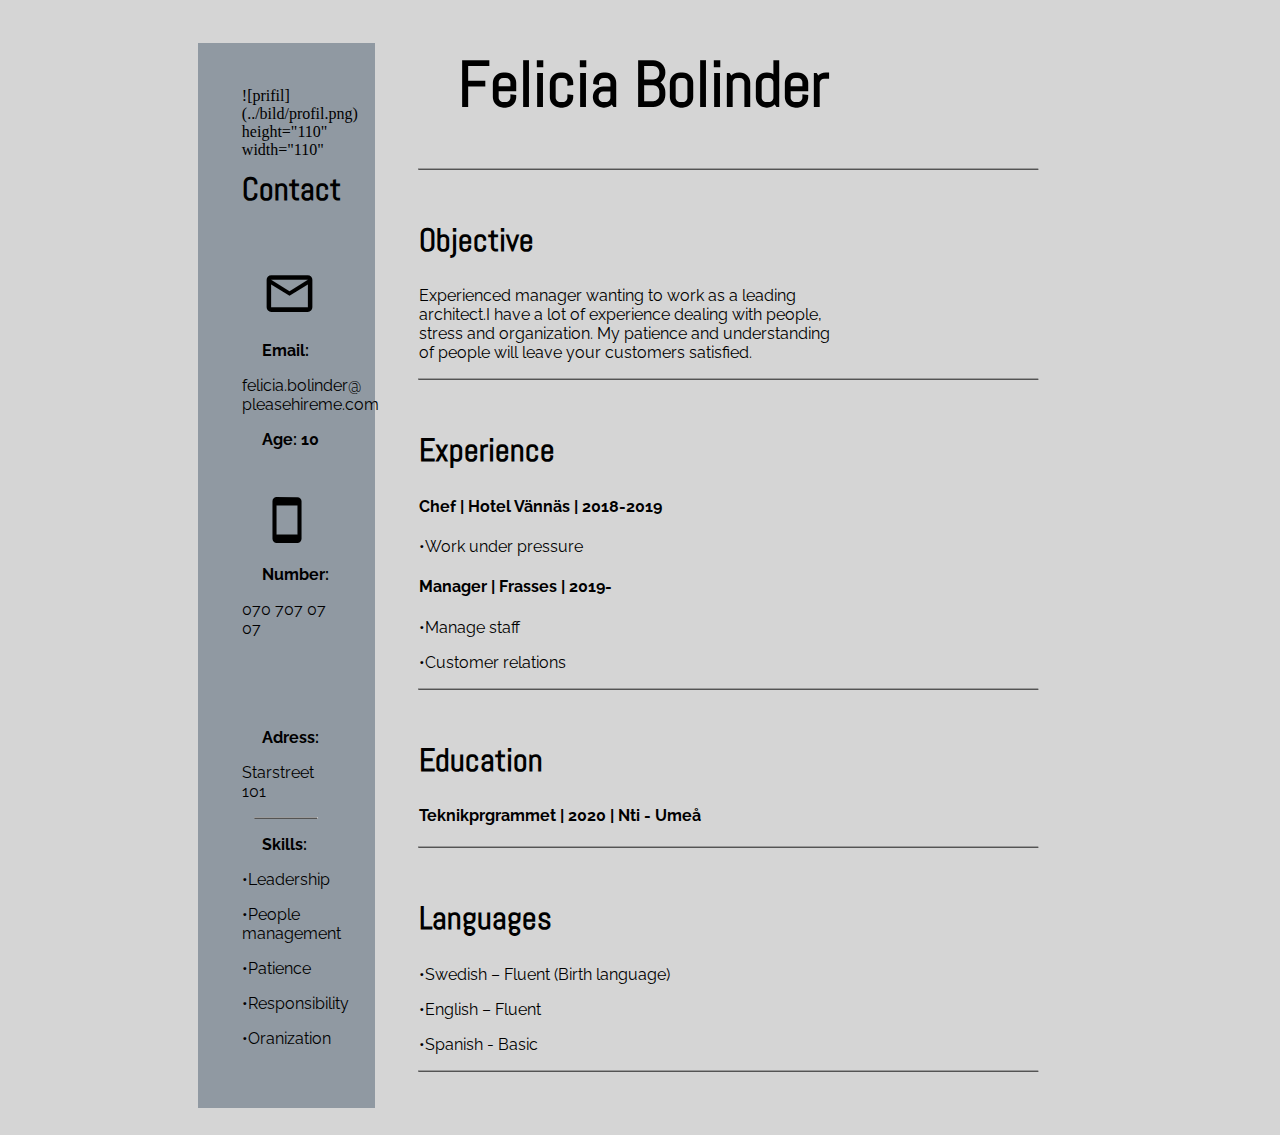
==== index.html @ 72377a9d "Update index.html" ====
<!DOCTYPE html>

<html lang="en">
<html>

<head>
<meta charset="UTF-8">

<title> cv </title>
<link href="https://fonts.googleapis.com/css?family=Abel" rel="stylesheet">
<link href="https://fonts.googleapis.com/css?family=Raleway:400i" rel="stylesheet">

<link href="css/cv.css" rel="stylesheet">

<link rel="stylesheet" href="https://use.fontawesome.com/releases/v5.4.1/css/all.css" integrity="sha384-5sAR7xN1Nv6T6+dT2mhtzEpVJvfS3NScPQTrOxhwjIuvcA67KV2R5Jz6kr4abQsz" crossorigin="anonymous">
<link rel="stylesheet" href="https://fonts.googleapis.com/icon?family=Material+Icons">


<meta name="viewport" content="width=device-width, initial-scale=1">


</head>

<body>
<main>

<aside>
![prifil](../bild/profil.png) height="110" width="110"


	

	<h2>Contact</h2>
	

	<i class="material-icons" style= "font-size:55px"> mail_outline</i>
	<h3>Email:</h3>
	<p>felicia.bolinder@
	pleasehireme.com </p>

	<h3>Age: 10 </h3>

	<i class="material-icons" style= "font-size:50px;">smartphone</i>
	<h3>Number:</h3> 
	<p>070 707 07 07</p>

	<i class="fas fa-home" style= "font-size:50px;"></i>
	<h3>Adress:</h3>
	<p>Starstreet 101 </p>

	<hr>

	<h3>Skills:</h3>
	<p>•Leadership </p> 
	<p>•People management</p>
	<p>•Patience </p>
	<p>•Responsibility </p>
	<p>•Oranization</p>


</aside>


<article>


<h1>Felicia Bolinder</h1>

<hr>

<section>


<h2>Objective</h2>

<p>Experienced manager wanting to work as a leading 
<br>architect.I have a lot of experience dealing with people, 
<br>stress and organization. My patience and understanding 
<br>of people will leave your customers satisfied.
</p>

</section>

<hr>

<section>
<h2>Experience</h2>
<h4> Chef | Hotel Vännäs | 2018-2019 </h4>
<p>•Work under pressure</p>

<h4>Manager | Frasses | 2019- </h4>
<p>•Manage staff</p>
<p>•Customer relations</p>

</section>

<hr>

<section>
<h2>Education</h2>
<h4>Teknikprgrammet | 2020 | Nti - Umeå </h4>
</section>

<hr>

<section>
<h2>Languages</h2>
<p>•Swedish – Fluent (Birth language)</p>
<p>•English – Fluent</p>
<p>•Spanish - Basic</p>
</section>

<hr>


<a target="_blank" href=https://www.google.se/search?q=hire+me&source=lnms&tbm=isch&sa=X&ved=0ahUKEwiF8fKdtZLeAhVBHCwKHdLgAs0Q_AUIDigB&biw=1536&bih=723> <i class= "far fa-smile-wink" style= "font-size: 40px;"></i> </a>

<div class="fas fa-location-arrow" style="padding-left: 60px; font-size: 15px; -webkit-transform: scaleX(-1);
    transform: scaleX(-1);"></div>



</article>
</main>
</body>

</html>
---- css/cv.css ----
body {
background-color: #d5d5d5;


}

main{
width: 70%;
margin: 0 auto;

}

aside{
	float: left;
	width: 10%;
	padding: 5%;
  border-left-color: black;
  background-color: #9099A2;


}
}
article {
 float: middle;
 margin-left: 400px;
 width: 60%;


}


section{
margin-top: 50px;
margin-left: 25%;
}


img {
    border-radius: 50%;
}

hr {
	border-bottom-color: black;
	width: 70%;

	
	
}
i {
	padding-top:  30px;
	color: black;
	padding-left: 20px
}
 
h1 {
      
      font-family: 'Abel', sans-serif;
      font-size: 4em;
      float: middle;
      margin-left: 260px;
      border-bottom-color: black;

    }

    
 h2 {
      font-family: 'Abel', sans-serif;
      font-size: 2em;
      margin-top: 10px;


       
    }

   
  p {
    font-family: 'Raleway', sans-serif;
    font-size: 1em;

       
    }

  h3 {
    font-family: 'Raleway', sans-serif;
    font-size: 1em;
    padding-left: 20px;
    }

  h4 {
   	font-family: 'Raleway', sans-serif;
    font-size: 1em;
        
   } 

   a {
   	   	font-family: 'Raleway', sans-serif;
        font-size: 1em;
        padding-left: 30px;
        text-decoration: none; 
   }

   h5 {
    font-family: 'Raleway', sans-serif;
    font-size: 1em;
    margin-left: 250px;
   }

  div
  {
   color: black;
  }
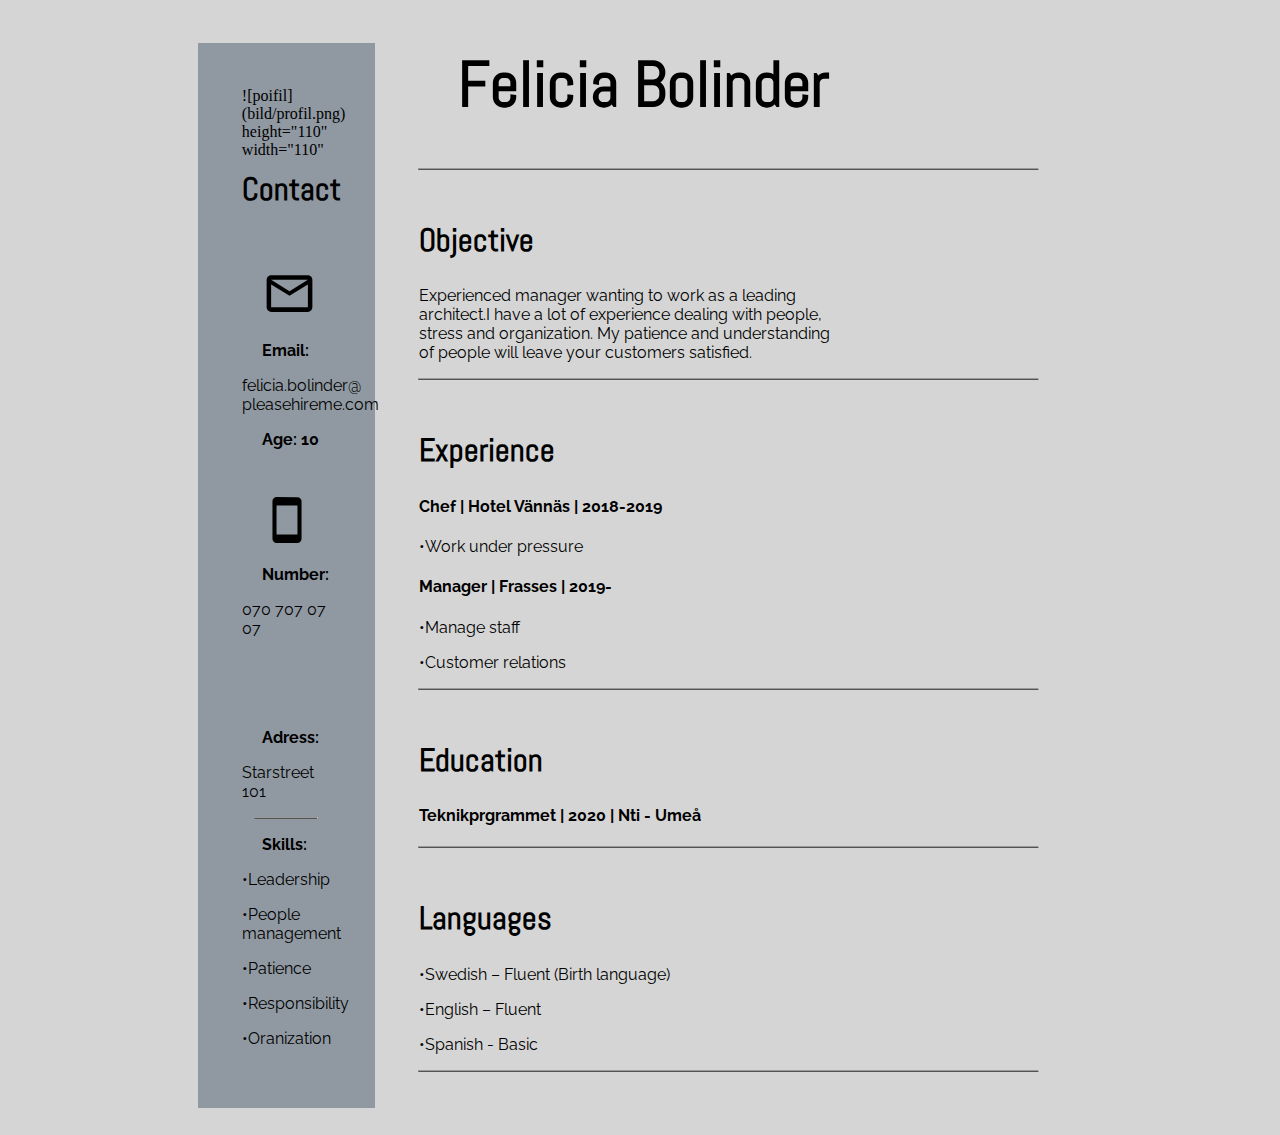
==== commit c4dc10b9: "Update index.html" ====
--- a/index.html
+++ b/index.html
@@ -25,7 +25,7 @@
 <main>
 
 <aside>
-![prifil](../bild/profil.png) height="110" width="110"
+![poifil](bild/profil.png) height="110" width="110"
 
 
 	
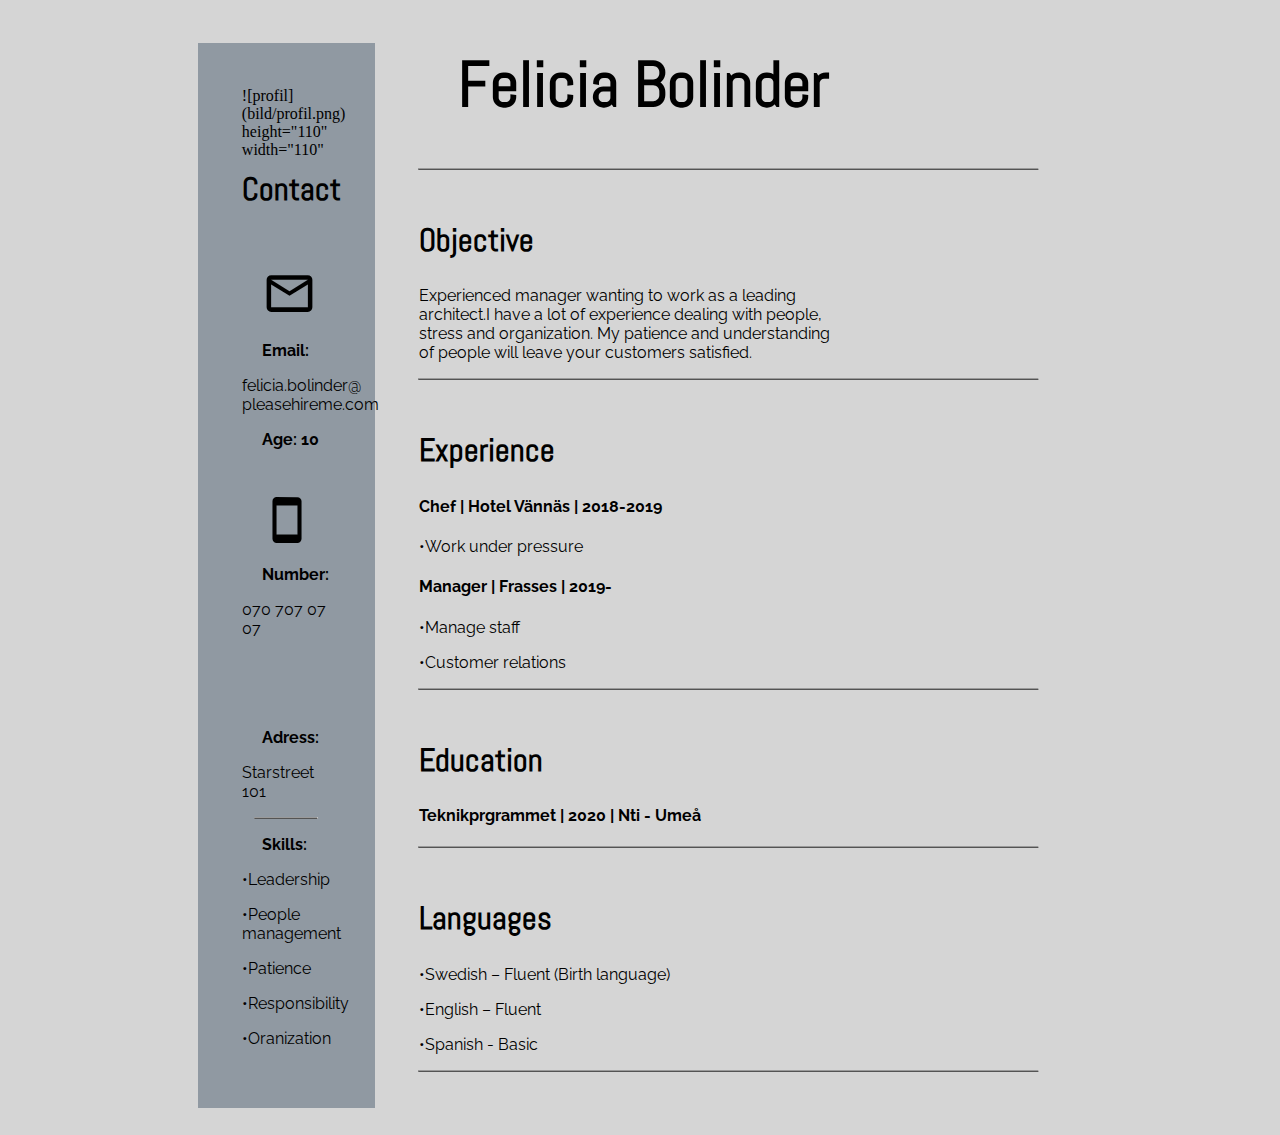
==== commit 860eb4cf: "Update index.html" ====
--- a/index.html
+++ b/index.html
@@ -25,7 +25,7 @@
 <main>
 
 <aside>
-![poifil](bild/profil.png) height="110" width="110"
+![profil](bild/profil.png) height="110" width="110"
 
 
 	
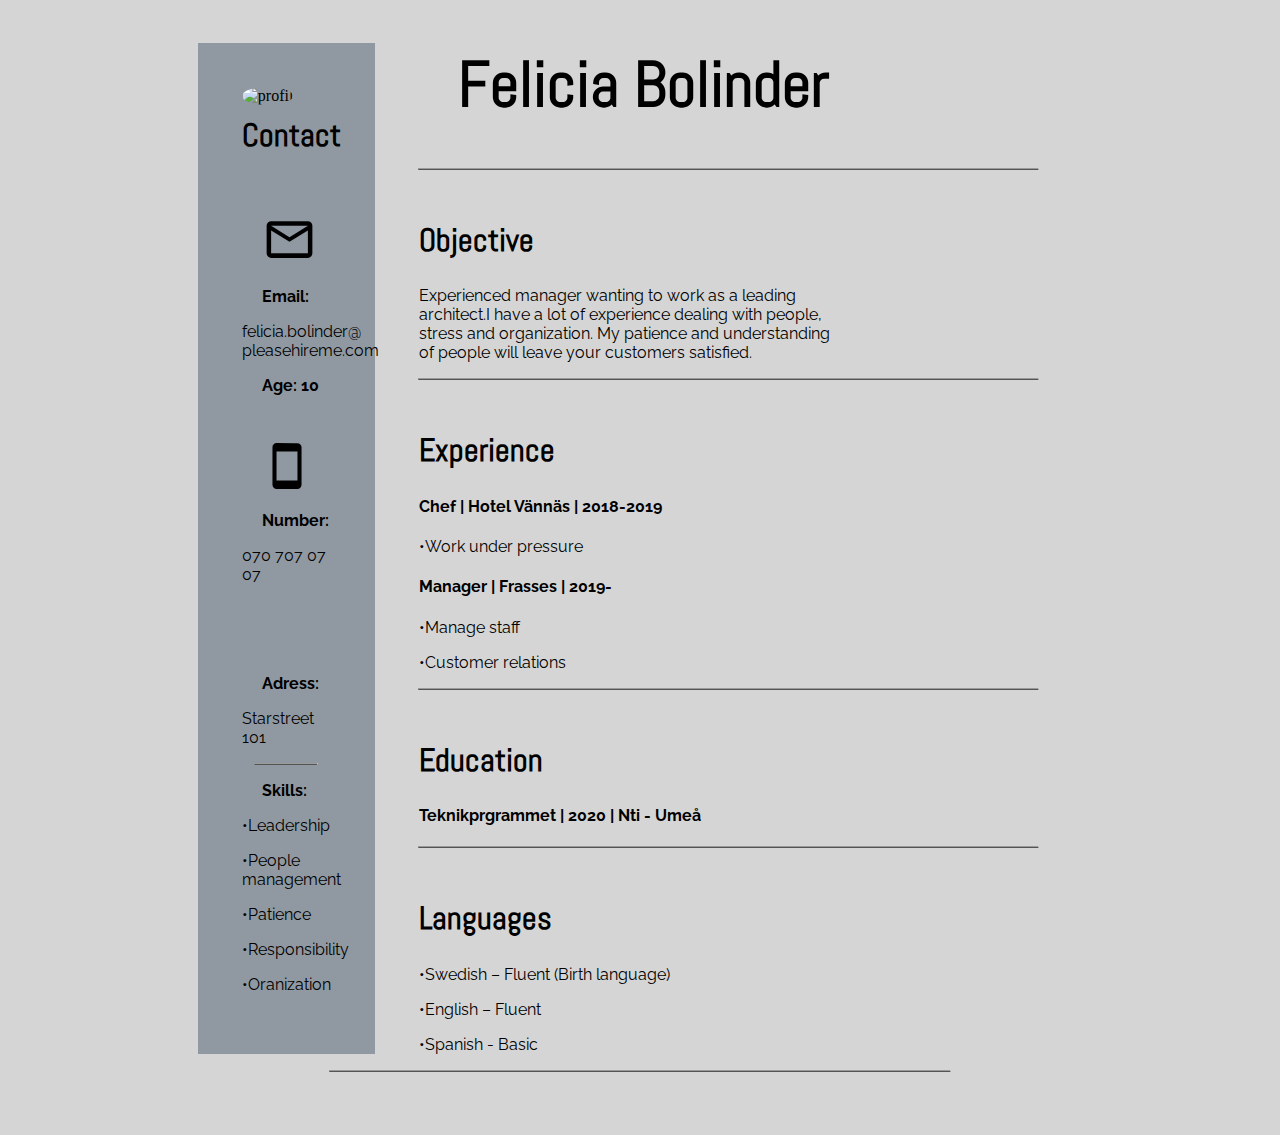
==== commit 40fa42c4: "Update index.html" ====
--- a/index.html
+++ b/index.html
@@ -25,7 +25,7 @@
 <main>
 
 <aside>
-![profil](bild/profil.png) height="110" width="110"
+<img src="bild/Profil.png" height="110" width="110" alt= profil> 
 
 
 	
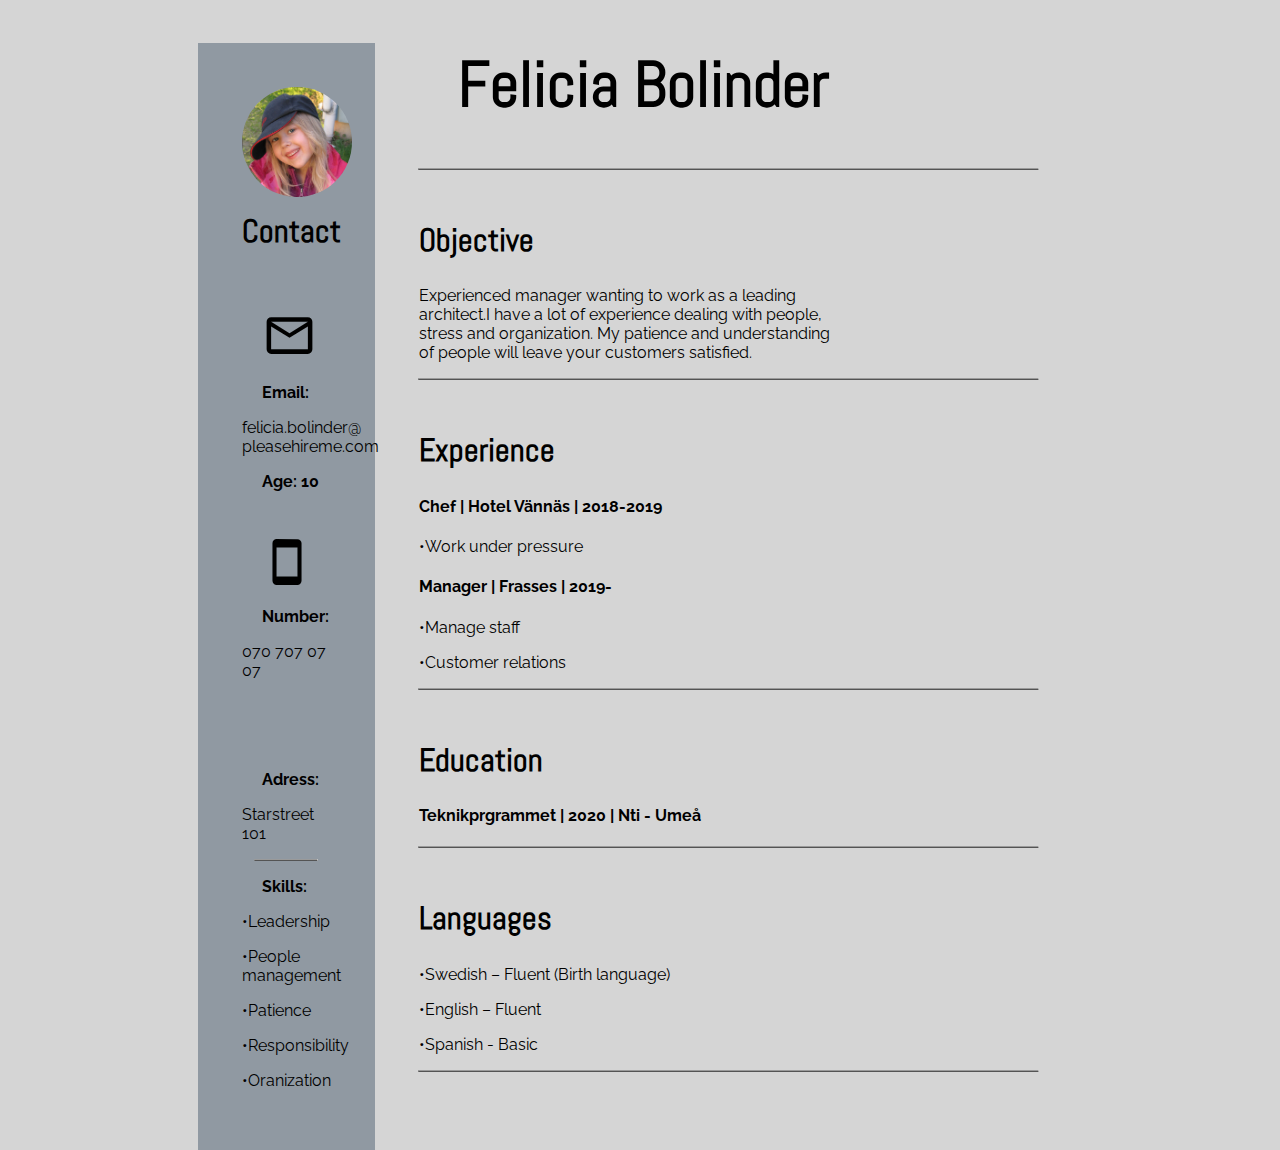
==== commit eab06a14: "Update index.html" ====
--- a/index.html
+++ b/index.html
@@ -25,7 +25,7 @@
 <main>
 
 <aside>
-<img src="bild/Profil.png" height="110" width="110" alt= profil> 
+<img src="bild/profil.PNG" height="110" width="110" alt= profil> 
 
 
 	
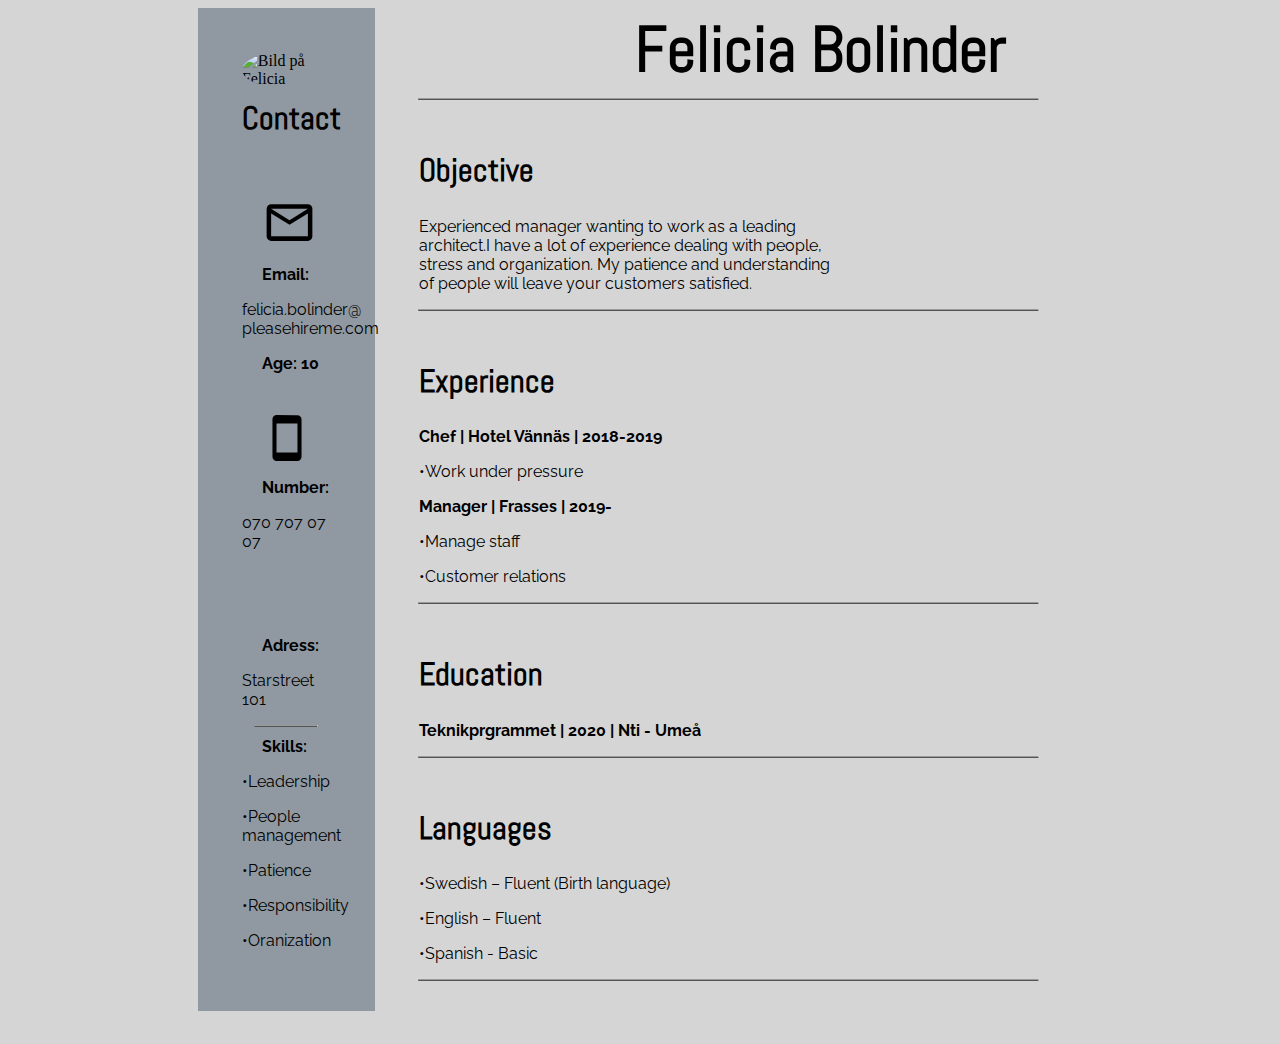
==== commit 8ec46602: "Add files via upload" ====
--- a/index.html
+++ b/index.html
@@ -1,127 +1,125 @@
-<!DOCTYPE html>
-
-<html lang="en">
-<html>
-
-<head>
-<meta charset="UTF-8">
-
-<title> cv </title>
-<link href="https://fonts.googleapis.com/css?family=Abel" rel="stylesheet">
-<link href="https://fonts.googleapis.com/css?family=Raleway:400i" rel="stylesheet">
-
-<link href="css/cv.css" rel="stylesheet">
-
-<link rel="stylesheet" href="https://use.fontawesome.com/releases/v5.4.1/css/all.css" integrity="sha384-5sAR7xN1Nv6T6+dT2mhtzEpVJvfS3NScPQTrOxhwjIuvcA67KV2R5Jz6kr4abQsz" crossorigin="anonymous">
-<link rel="stylesheet" href="https://fonts.googleapis.com/icon?family=Material+Icons">
-
-
-<meta name="viewport" content="width=device-width, initial-scale=1">
-
-
-</head>
-
-<body>
-<main>
-
-<aside>
-<img src="bild/profil.PNG" height="110" width="110" alt= profil> 
-
-
-	
-
-	<h2>Contact</h2>
-	
-
-	<i class="material-icons" style= "font-size:55px"> mail_outline</i>
-	<h3>Email:</h3>
-	<p>felicia.bolinder@
-	pleasehireme.com </p>
-
-	<h3>Age: 10 </h3>
-
-	<i class="material-icons" style= "font-size:50px;">smartphone</i>
-	<h3>Number:</h3> 
-	<p>070 707 07 07</p>
-
-	<i class="fas fa-home" style= "font-size:50px;"></i>
-	<h3>Adress:</h3>
-	<p>Starstreet 101 </p>
-
-	<hr>
-
-	<h3>Skills:</h3>
-	<p>•Leadership </p> 
-	<p>•People management</p>
-	<p>•Patience </p>
-	<p>•Responsibility </p>
-	<p>•Oranization</p>
-
-
-</aside>
-
-
-<article>
-
-
-<h1>Felicia Bolinder</h1>
-
-<hr>
-
-<section>
-
-
-<h2>Objective</h2>
-
-<p>Experienced manager wanting to work as a leading 
-<br>architect.I have a lot of experience dealing with people, 
-<br>stress and organization. My patience and understanding 
-<br>of people will leave your customers satisfied.
-</p>
-
-</section>
-
-<hr>
-
-<section>
-<h2>Experience</h2>
-<h4> Chef | Hotel Vännäs | 2018-2019 </h4>
-<p>•Work under pressure</p>
-
-<h4>Manager | Frasses | 2019- </h4>
-<p>•Manage staff</p>
-<p>•Customer relations</p>
-
-</section>
-
-<hr>
-
-<section>
-<h2>Education</h2>
-<h4>Teknikprgrammet | 2020 | Nti - Umeå </h4>
-</section>
-
-<hr>
-
-<section>
-<h2>Languages</h2>
-<p>•Swedish – Fluent (Birth language)</p>
-<p>•English – Fluent</p>
-<p>•Spanish - Basic</p>
-</section>
-
-<hr>
-
-
-<a target="_blank" href=https://www.google.se/search?q=hire+me&source=lnms&tbm=isch&sa=X&ved=0ahUKEwiF8fKdtZLeAhVBHCwKHdLgAs0Q_AUIDigB&biw=1536&bih=723> <i class= "far fa-smile-wink" style= "font-size: 40px;"></i> </a>
-
-<div class="fas fa-location-arrow" style="padding-left: 60px; font-size: 15px; -webkit-transform: scaleX(-1);
-    transform: scaleX(-1);"></div>
-
-
-
-</article>
-</main>
-</body>
-
-</html>
+<!DOCTYPE html>
+
+<html  lang="en">
+
+
+<head>
+	<meta charset="UTF-8">
+
+	<title> cv </title>
+	<link href="https://fonts.googleapis.com/css?family=Abel" rel="stylesheet">
+	<link href="https://fonts.googleapis.com/css?family=Raleway:400i" rel="stylesheet">
+
+	<link href="css/cv.css" rel="stylesheet">
+
+	<link rel="stylesheet" href="https://use.fontawesome.com/releases/v5.4.1/css/all.css" integrity="sha384-5sAR7xN1Nv6T6+dT2mhtzEpVJvfS3NScPQTrOxhwjIuvcA67KV2R5Jz6kr4abQsz" crossorigin="anonymous">
+	<link rel="stylesheet" href="https://fonts.googleapis.com/icon?family=Material+Icons">
+
+
+	<meta name="viewport" content="width=device-width, initial-scale=1">
+
+
+</head>
+
+<body>
+<main>
+
+<aside>
+
+	<img src="bild/profil.png" height="110" width="110" alt= "Bild på Felicia">
+
+	<h2>Contact</h2>
+	
+
+	<em class="material-icons" style= "font-size:55px"> mail_outline</em>
+	<h1>Email:</h1>
+	<p>felicia.bolinder@
+	pleasehireme.com </p>
+
+	<h1>Age: 10 </h1>
+
+	<em class="material-icons" style= "font-size:50px;">smartphone</em>
+	<h1>Number:</h1> 
+	<p>070 707 07 07</p>
+
+	<em class="fas fa-home" style= "font-size:50px;"></em>
+	<h1>Adress:</h1>
+	<p>Starstreet 101 </p>
+
+	<hr>
+
+	<h1>Skills:</h1>
+	<p>•Leadership </p> 
+	<p>•People management</p>
+	<p>•Patience </p>
+	<p>•Responsibility </p>
+	<p>•Oranization</p>
+
+
+</aside>
+
+
+<article>
+
+
+<strong>Felicia Bolinder</strong>
+
+<hr>
+
+<section>
+
+
+<h2>Objective</h2>
+
+<p>Experienced manager wanting to work as a leading 
+<br>architect.I have a lot of experience dealing with people, 
+<br>stress and organization. My patience and understanding 
+<br>of people will leave your customers satisfied.
+</p>
+
+</section>
+
+<hr>
+
+<section>
+<h2>Experience</h2>
+<h3> Chef | Hotel Vännäs | 2018-2019 </h3>
+<p>•Work under pressure</p>
+
+<h3>Manager | Frasses | 2019- </h3>
+<p>•Manage staff</p>
+<p>•Customer relations</p>
+
+</section>
+
+<hr>
+
+<section>
+<h2>Education</h2>
+<h3>Teknikprgrammet | 2020 | Nti - Umeå </h3>
+</section>
+
+<hr>
+
+<section>
+<h2>Languages</h2>
+<p>•Swedish – Fluent (Birth language)</p>
+<p>•English – Fluent</p>
+<p>•Spanish - Basic</p>
+</section>
+
+<hr>
+
+
+<a target="_blank" href=https://www.google.se/search?q=hire+me&source=lnms&tbm=isch&sa=X&ved=0ahUKEwiF8fKdtZLeAhVBHCwKHdLgAs0Q_AUIDigB&biw=1536&bih=723> <em class= "far fa-smile-wink" style= "font-size: 40px;"></em> </a>
+
+<div class="fas fa-location-arrow" style="padding-left: 60px; font-size: 15px; -webkit-transform: scaleX(-1);
+    transform: scaleX(-1);"></div>
+
+
+
+</article>
+</main>
+</body>
+
+</html>--- a/css/cv.css
+++ b/css/cv.css
@@ -1,111 +1,105 @@
-body {
-background-color: #d5d5d5;
-
-
-}
-
-main{
-width: 70%;
-margin: 0 auto;
-
-}
-
-aside{
-	float: left;
-	width: 10%;
-	padding: 5%;
-  border-left-color: black;
-  background-color: #9099A2;
-
-
-}
-}
-article {
- float: middle;
- margin-left: 400px;
- width: 60%;
-
-
-}
-
-
-section{
-margin-top: 50px;
-margin-left: 25%;
-}
-
-
-img {
-    border-radius: 50%;
-}
-
-hr {
-	border-bottom-color: black;
-	width: 70%;
-
-	
-	
-}
-i {
-	padding-top:  30px;
-	color: black;
-	padding-left: 20px
-}
- 
-h1 {
-      
-      font-family: 'Abel', sans-serif;
-      font-size: 4em;
-      float: middle;
-      margin-left: 260px;
-      border-bottom-color: black;
-
-    }
-
-    
- h2 {
-      font-family: 'Abel', sans-serif;
-      font-size: 2em;
-      margin-top: 10px;
-
-
-       
-    }
-
-   
-  p {
-    font-family: 'Raleway', sans-serif;
-    font-size: 1em;
-
-       
-    }
-
-  h3 {
-    font-family: 'Raleway', sans-serif;
-    font-size: 1em;
-    padding-left: 20px;
-    }
-
-  h4 {
-   	font-family: 'Raleway', sans-serif;
-    font-size: 1em;
-        
-   } 
-
-   a {
-   	   	font-family: 'Raleway', sans-serif;
-        font-size: 1em;
-        padding-left: 30px;
-        text-decoration: none; 
-   }
-
-   h5 {
-    font-family: 'Raleway', sans-serif;
-    font-size: 1em;
-    margin-left: 250px;
-   }
-
-  div
-  {
-   color: black;
+body {
+background-color: #d5d5d5;
+
+
+}
+
+main{
+width: 70%;
+margin: 0 auto;
+
+}
+
+aside{
+	float: left;
+	width: 10%;
+	padding: 5%;
+  border-left-color: black;
+  background-color: #9099A2;
+
+
+}
+}
+article {
+ float: middle;
+ margin-left: 400px;
+ width: 60%;
+
+
+}
+
+
+section{
+margin-top: 50px;
+margin-left: 25%;
+}
+
+
+img {
+    border-radius: 50%;
+}
+
+hr {
+	border-bottom-color: black;
+	width: 70%;
+
+	
+	
+}
+em {
+	padding-top:  30px;
+	color: black;
+	padding-left: 20px
+}
+ 
+strong {
+      
+      font-family: 'Abel', sans-serif;
+      font-size: 4em;
+      float: middle;
+      margin-left: 260px;
+      border-bottom-color: black;
+
+    }
+   
+
+  h1 {
+    font-family: 'Raleway', sans-serif;
+    font-size: 1em;
+    padding-left: 20px;
+    }
+
+h2 {
+      font-family: 'Abel', sans-serif;
+      font-size: 2em;
+      margin-top: 10px;
+
+
+       
+    }
+  h3 {
+   	font-family: 'Raleway', sans-serif;
+    font-size: 1em;
+        
+   }  
+
+    p {
+    font-family: 'Raleway', sans-serif;
+    font-size: 1em;
+
+       
+    }
+
+
+   a {
+   	   	font-family: 'Raleway', sans-serif;
+        font-size: 1em;
+        padding-left: 30px;
+        text-decoration: none; 
+   }
+
+
+  div
+  {
+   color: black;
   }